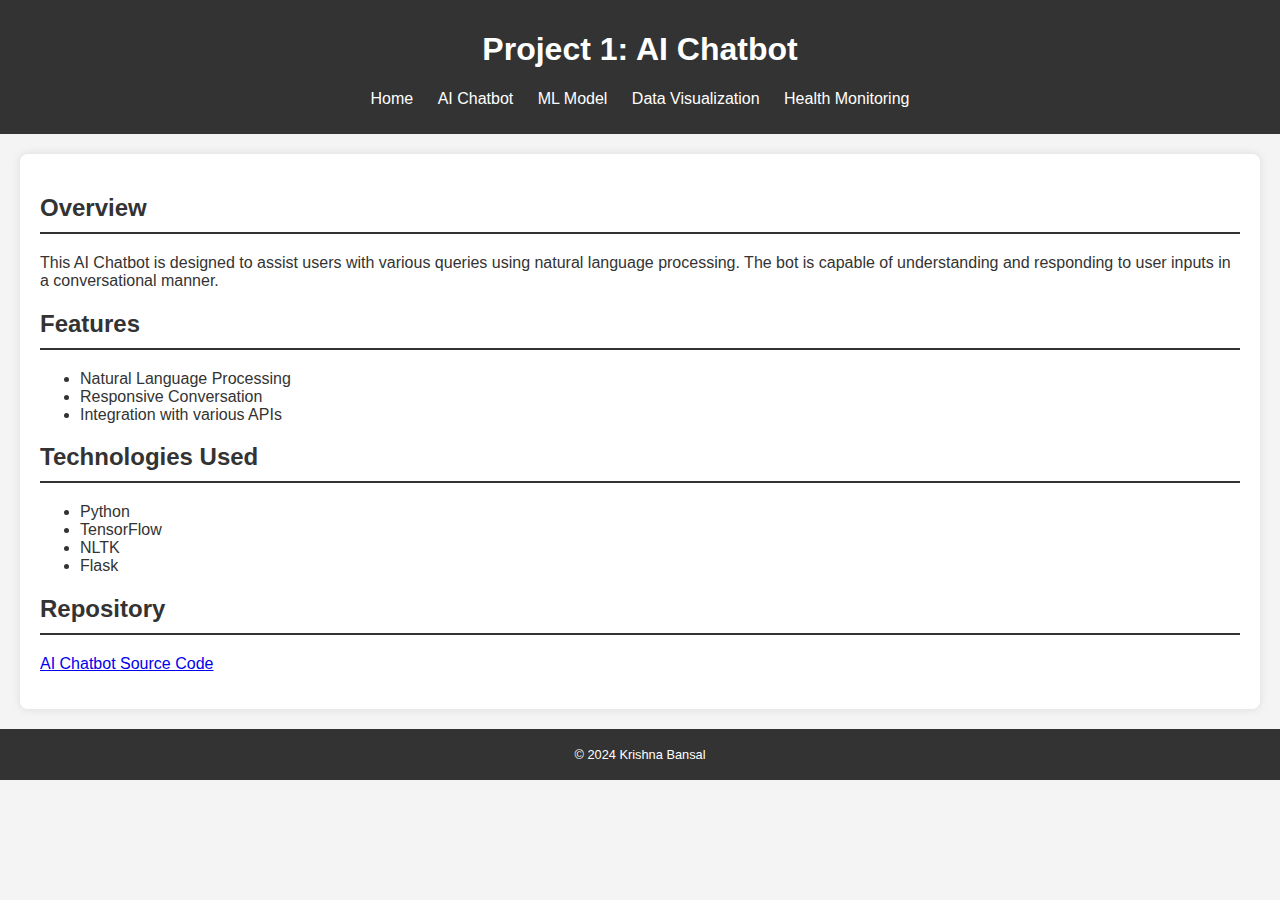
==== project1.html @ cd5c755b "Create project1.html" ====
<!DOCTYPE html>
<html lang="en">
<head>
    <meta charset="UTF-8">
    <meta name="viewport" content="width=device-width, initial-scale=1.0">
    <title>Project 1: AI Chatbot</title>
    <link rel="stylesheet" href="styles.css">
</head>
<body>
    <header>
        <h1>Project 1: AI Chatbot</h1>
        <nav>
            <ul>
                <li><a href="index.html">Home</a></li>
                <li><a href="project1.html">AI Chatbot</a></li>
                <li><a href="project2.html">ML Model</a></li>
                <li><a href="project3.html">Data Visualization</a></li>
                <li><a href="project4.html">Health Monitoring</a></li>
            </ul>
        </nav>
    </header>
    <section>
        <h2>Overview</h2>
        <p>This AI Chatbot is designed to assist users with various queries using natural language processing. The bot is capable of understanding and responding to user inputs in a conversational manner.</p>
        <h2>Features</h2>
        <ul>
            <li>Natural Language Processing</li>
            <li>Responsive Conversation</li>
            <li>Integration with various APIs</li>
        </ul>
        <h2>Technologies Used</h2>
        <ul>
            <li>Python</li>
            <li>TensorFlow</li>
            <li>NLTK</li>
            <li>Flask</li>
        </ul>
        <h2>Repository</h2>
        <p><a href="https://github.com/your-username/repository1" target="_blank">AI Chatbot Source Code</a></p>
    </section>
    <footer>
        <p>&copy; 2024 Krishna Bansal</p>
    </footer>
</body>
</html>
---- styles.css ----
body {
    font-family: Arial, sans-serif;
    margin: 0;
    padding: 0;
    background-color: #f4f4f4;
    color: #333;
}

header {
    background-color: #333;
    color: #fff;
    padding: 10px 0;
    text-align: center;
}

nav ul {
    list-style-type: none;
    padding: 0;
}

nav ul li {
    display: inline;
    margin: 0 10px;
}

nav ul li a {
    color: #fff;
    text-decoration: none;
}

section {
    padding: 20px;
    margin: 20px;
    background-color: #fff;
    border-radius: 8px;
    box-shadow: 0 0 10px rgba(0, 0, 0, 0.1);
}

section h2 {
    color: #333;
    border-bottom: 2px solid #333;
    padding-bottom: 10px;
}

footer {
    background-color: #333;
    color: #fff;
    text-align: center;
    padding: 5px 0;
    position: relative;
    bottom: 0;
    width: 100%;
    font-size: 0.8em;
}

@media (max-width: 600px) {
    nav ul li {
        display: block;
        margin: 5px 0;
    }
}
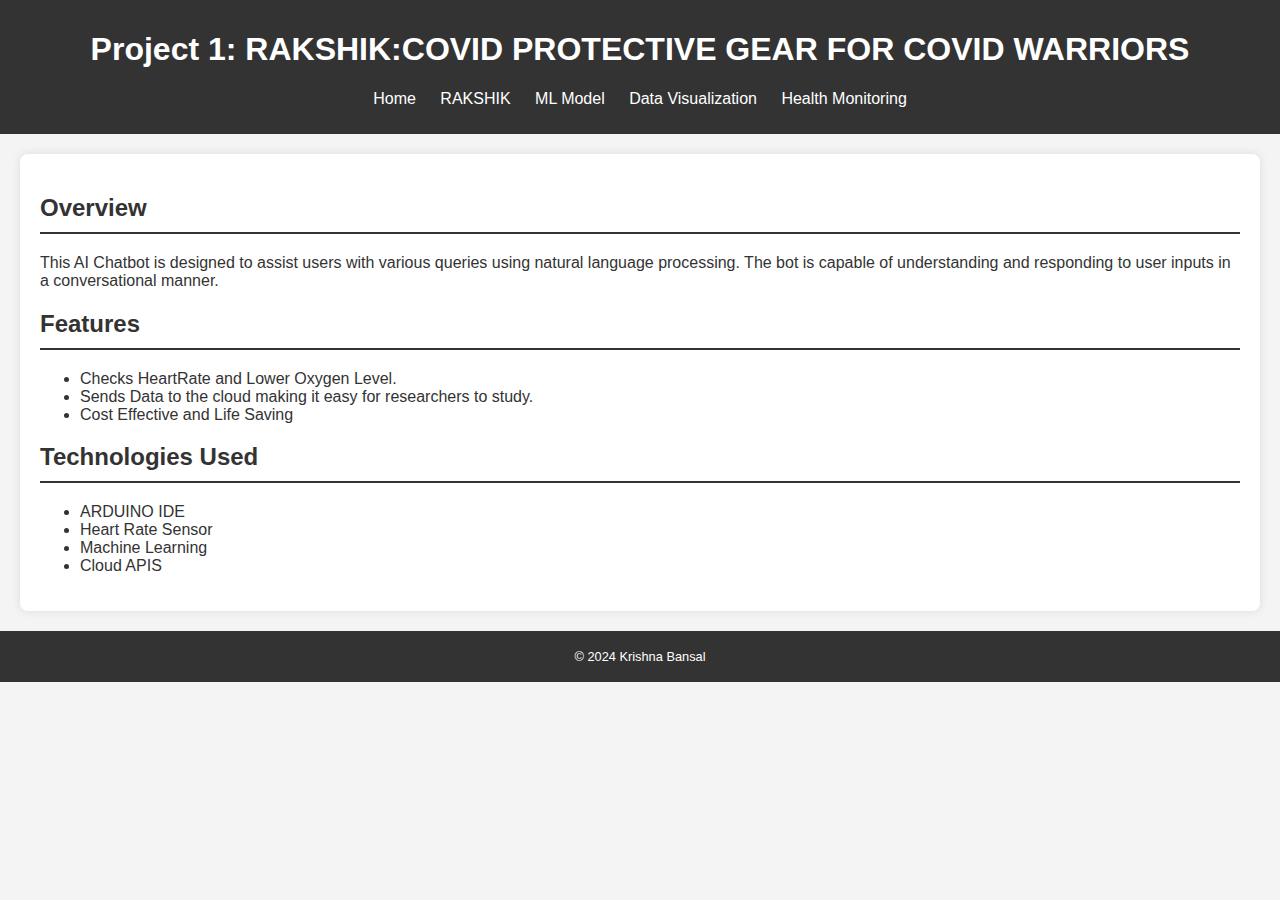
==== commit c46ff878: "Update project1.html" ====
--- a/project1.html
+++ b/project1.html
@@ -3,16 +3,16 @@
 <head>
     <meta charset="UTF-8">
     <meta name="viewport" content="width=device-width, initial-scale=1.0">
-    <title>Project 1: AI Chatbot</title>
+    <title>Project 1: RAKSHIK</title>
     <link rel="stylesheet" href="styles.css">
 </head>
 <body>
     <header>
-        <h1>Project 1: AI Chatbot</h1>
+        <h1>Project 1: RAKSHIK:COVID PROTECTIVE GEAR FOR COVID WARRIORS</h1>
         <nav>
             <ul>
                 <li><a href="index.html">Home</a></li>
-                <li><a href="project1.html">AI Chatbot</a></li>
+                <li><a href="project1.html">RAKSHIK</a></li>
                 <li><a href="project2.html">ML Model</a></li>
                 <li><a href="project3.html">Data Visualization</a></li>
                 <li><a href="project4.html">Health Monitoring</a></li>
@@ -24,19 +24,18 @@
         <p>This AI Chatbot is designed to assist users with various queries using natural language processing. The bot is capable of understanding and responding to user inputs in a conversational manner.</p>
         <h2>Features</h2>
         <ul>
-            <li>Natural Language Processing</li>
-            <li>Responsive Conversation</li>
-            <li>Integration with various APIs</li>
+            <li>Checks HeartRate and Lower Oxygen Level. </li>
+            <li>Sends Data to the cloud making it easy for researchers to study.</li>
+            <li>Cost Effective and Life Saving </li>
         </ul>
         <h2>Technologies Used</h2>
         <ul>
-            <li>Python</li>
-            <li>TensorFlow</li>
-            <li>NLTK</li>
-            <li>Flask</li>
+            <li>ARDUINO IDE</li>
+            <li>Heart Rate Sensor</li>
+            <li>Machine Learning</li>
+            <li>Cloud APIS</li>
         </ul>
-        <h2>Repository</h2>
-        <p><a href="https://github.com/your-username/repository1" target="_blank">AI Chatbot Source Code</a></p>
+        
     </section>
     <footer>
         <p>&copy; 2024 Krishna Bansal</p>
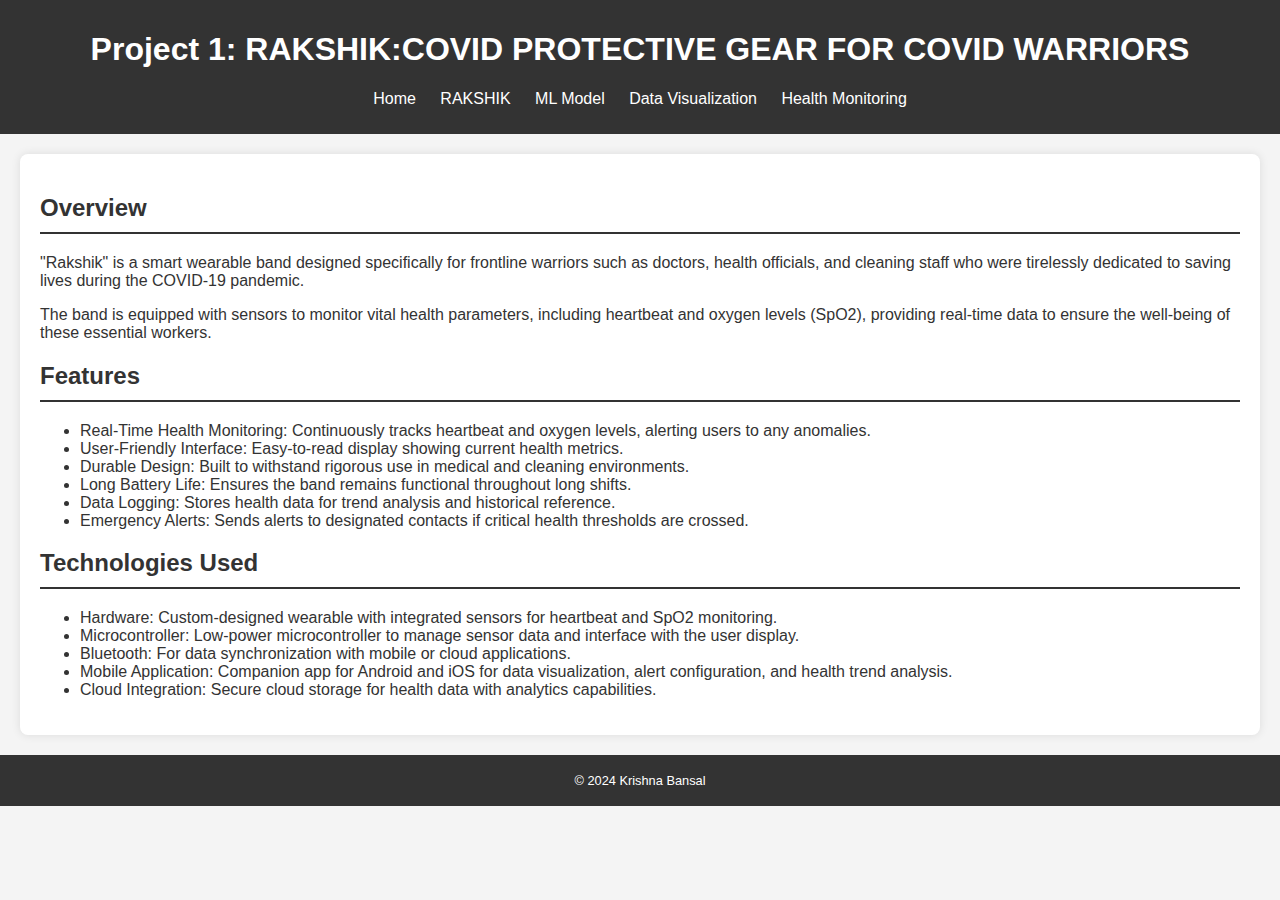
==== commit 76041ec8: "Update project1.html" ====
--- a/project1.html
+++ b/project1.html
@@ -21,19 +21,24 @@
     </header>
     <section>
         <h2>Overview</h2>
-        <p>This AI Chatbot is designed to assist users with various queries using natural language processing. The bot is capable of understanding and responding to user inputs in a conversational manner.</p>
+        <p>"Rakshik" is a smart wearable band designed specifically for frontline warriors such as doctors, health officials, and cleaning staff who were tirelessly dedicated to saving lives during the COVID-19 pandemic.</p>
+        <p>The band is equipped with sensors to monitor vital health parameters, including heartbeat and oxygen levels (SpO2), providing real-time data to ensure the well-being of these essential workers.</p>
         <h2>Features</h2>
         <ul>
-            <li>Checks HeartRate and Lower Oxygen Level. </li>
-            <li>Sends Data to the cloud making it easy for researchers to study.</li>
-            <li>Cost Effective and Life Saving </li>
+            <li>Real-Time Health Monitoring: Continuously tracks heartbeat and oxygen levels, alerting users to any anomalies.</li>
+            <li>User-Friendly Interface: Easy-to-read display showing current health metrics. </li>
+            <li>Durable Design: Built to withstand rigorous use in medical and cleaning environments. </li>
+            <li>Long Battery Life: Ensures the band remains functional throughout long shifts. </li> </li>
+            <li>Data Logging: Stores health data for trend analysis and historical reference.</li>
+            <li>Emergency Alerts: Sends alerts to designated contacts if critical health thresholds are crossed. </li>
         </ul>
         <h2>Technologies Used</h2>
         <ul>
-            <li>ARDUINO IDE</li>
-            <li>Heart Rate Sensor</li>
-            <li>Machine Learning</li>
-            <li>Cloud APIS</li>
+            <li>Hardware: Custom-designed wearable with integrated sensors for heartbeat and SpO2 monitoring.</li>
+            <li>Microcontroller: Low-power microcontroller to manage sensor data and interface with the user display.</li>
+            <li>Bluetooth: For data synchronization with mobile or cloud applications.</li>
+            <li>Mobile Application: Companion app for Android and iOS for data visualization, alert configuration, and health trend analysis.</li>
+            <li>Cloud Integration: Secure cloud storage for health data with analytics capabilities.</li>
         </ul>
         
     </section>
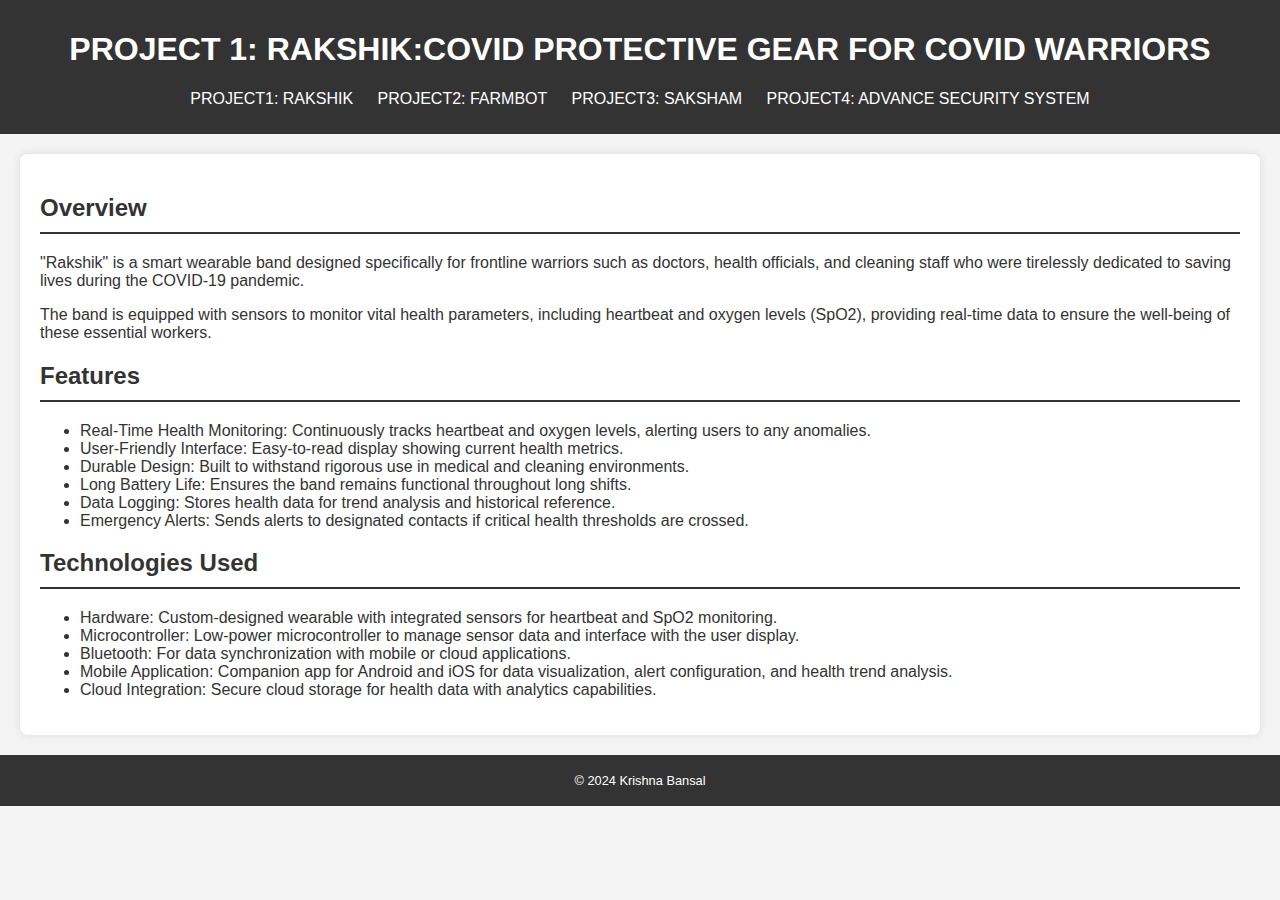
==== commit 8bd205ce: "Update project1.html" ====
--- a/project1.html
+++ b/project1.html
@@ -3,19 +3,18 @@
 <head>
     <meta charset="UTF-8">
     <meta name="viewport" content="width=device-width, initial-scale=1.0">
-    <title>Project 1: RAKSHIK</title>
+    <title>PROJECT 1: RAKSHIK</title>
     <link rel="stylesheet" href="styles.css">
 </head>
 <body>
     <header>
-        <h1>Project 1: RAKSHIK:COVID PROTECTIVE GEAR FOR COVID WARRIORS</h1>
+        <h1>PROJECT 1: RAKSHIK:COVID PROTECTIVE GEAR FOR COVID WARRIORS</h1>
         <nav>
             <ul>
-                <li><a href="index.html">Home</a></li>
-                <li><a href="project1.html">RAKSHIK</a></li>
-                <li><a href="project2.html">ML Model</a></li>
-                <li><a href="project3.html">Data Visualization</a></li>
-                <li><a href="project4.html">Health Monitoring</a></li>
+            <li><a href="project1.html" target="_blank">PROJECT1: RAKSHIK </a></li>
+            <li><a href="project2.html" target="_blank">PROJECT2: FARMBOT </a></li>
+            <li><a href="project3.html" target="_blank">PROJECT3: SAKSHAM</a></li>
+            <li><a href="project4.html" target="_blank">PROJECT4: ADVANCE SECURITY SYSTEM </a></li>
             </ul>
         </nav>
     </header>
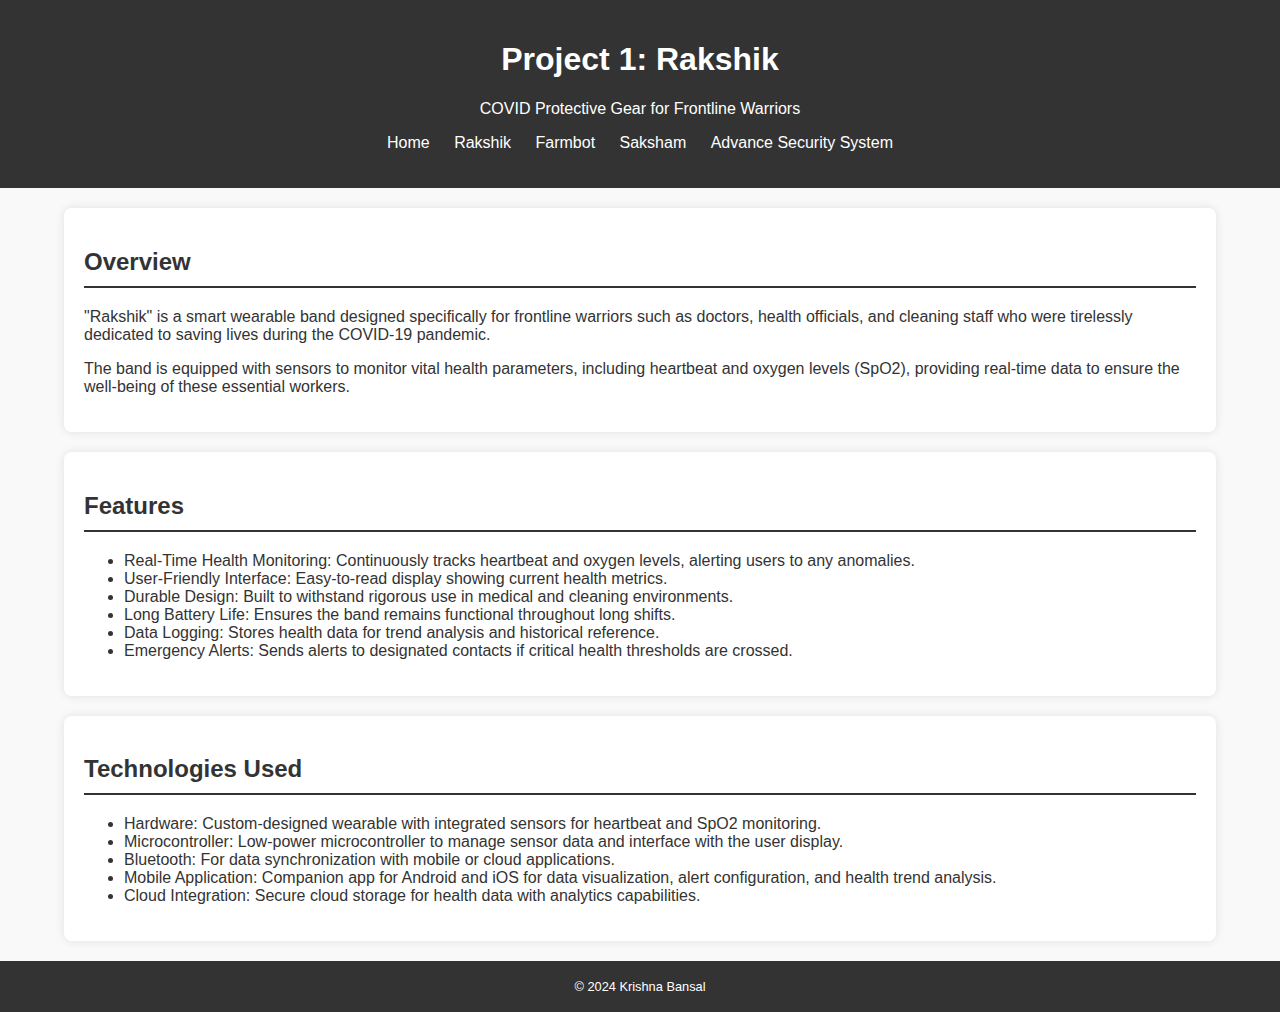
==== commit cb333fd9: "Update project1.html" ====
--- a/project1.html
+++ b/project1.html
@@ -3,44 +3,55 @@
 <head>
     <meta charset="UTF-8">
     <meta name="viewport" content="width=device-width, initial-scale=1.0">
-    <title>PROJECT 1: RAKSHIK</title>
+    <title>Project 1: Rakshik</title>
     <link rel="stylesheet" href="styles.css">
 </head>
 <body>
     <header>
-        <h1>PROJECT 1: RAKSHIK:COVID PROTECTIVE GEAR FOR COVID WARRIORS</h1>
+        <h1>Project 1: Rakshik</h1>
+        <p>COVID Protective Gear for Frontline Warriors</p>
         <nav>
             <ul>
-            <li><a href="project1.html" target="_blank">PROJECT1: RAKSHIK </a></li>
-            <li><a href="project2.html" target="_blank">PROJECT2: FARMBOT </a></li>
-            <li><a href="project3.html" target="_blank">PROJECT3: SAKSHAM</a></li>
-            <li><a href="project4.html" target="_blank">PROJECT4: ADVANCE SECURITY SYSTEM </a></li>
+                <li><a href="index.html">Home</a></li>
+                <li><a href="project1.html">Rakshik</a></li>
+                <li><a href="project2.html">Farmbot</a></li>
+                <li><a href="project3.html">Saksham</a></li>
+                <li><a href="project4.html">Advance Security System</a></li>
             </ul>
         </nav>
     </header>
-    <section>
-        <h2>Overview</h2>
-        <p>"Rakshik" is a smart wearable band designed specifically for frontline warriors such as doctors, health officials, and cleaning staff who were tirelessly dedicated to saving lives during the COVID-19 pandemic.</p>
-        <p>The band is equipped with sensors to monitor vital health parameters, including heartbeat and oxygen levels (SpO2), providing real-time data to ensure the well-being of these essential workers.</p>
-        <h2>Features</h2>
-        <ul>
-            <li>Real-Time Health Monitoring: Continuously tracks heartbeat and oxygen levels, alerting users to any anomalies.</li>
-            <li>User-Friendly Interface: Easy-to-read display showing current health metrics. </li>
-            <li>Durable Design: Built to withstand rigorous use in medical and cleaning environments. </li>
-            <li>Long Battery Life: Ensures the band remains functional throughout long shifts. </li> </li>
-            <li>Data Logging: Stores health data for trend analysis and historical reference.</li>
-            <li>Emergency Alerts: Sends alerts to designated contacts if critical health thresholds are crossed. </li>
-        </ul>
-        <h2>Technologies Used</h2>
-        <ul>
-            <li>Hardware: Custom-designed wearable with integrated sensors for heartbeat and SpO2 monitoring.</li>
-            <li>Microcontroller: Low-power microcontroller to manage sensor data and interface with the user display.</li>
-            <li>Bluetooth: For data synchronization with mobile or cloud applications.</li>
-            <li>Mobile Application: Companion app for Android and iOS for data visualization, alert configuration, and health trend analysis.</li>
-            <li>Cloud Integration: Secure cloud storage for health data with analytics capabilities.</li>
-        </ul>
-        
-    </section>
+
+    <main class="container">
+        <section>
+            <h2>Overview</h2>
+            <p>"Rakshik" is a smart wearable band designed specifically for frontline warriors such as doctors, health officials, and cleaning staff who were tirelessly dedicated to saving lives during the COVID-19 pandemic.</p>
+            <p>The band is equipped with sensors to monitor vital health parameters, including heartbeat and oxygen levels (SpO2), providing real-time data to ensure the well-being of these essential workers.</p>
+        </section>
+
+        <section>
+            <h2>Features</h2>
+            <ul>
+                <li>Real-Time Health Monitoring: Continuously tracks heartbeat and oxygen levels, alerting users to any anomalies.</li>
+                <li>User-Friendly Interface: Easy-to-read display showing current health metrics.</li>
+                <li>Durable Design: Built to withstand rigorous use in medical and cleaning environments.</li>
+                <li>Long Battery Life: Ensures the band remains functional throughout long shifts.</li>
+                <li>Data Logging: Stores health data for trend analysis and historical reference.</li>
+                <li>Emergency Alerts: Sends alerts to designated contacts if critical health thresholds are crossed.</li>
+            </ul>
+        </section>
+
+        <section>
+            <h2>Technologies Used</h2>
+            <ul>
+                <li>Hardware: Custom-designed wearable with integrated sensors for heartbeat and SpO2 monitoring.</li>
+                <li>Microcontroller: Low-power microcontroller to manage sensor data and interface with the user display.</li>
+                <li>Bluetooth: For data synchronization with mobile or cloud applications.</li>
+                <li>Mobile Application: Companion app for Android and iOS for data visualization, alert configuration, and health trend analysis.</li>
+                <li>Cloud Integration: Secure cloud storage for health data with analytics capabilities.</li>
+            </ul>
+        </section>
+    </main>
+
     <footer>
         <p>&copy; 2024 Krishna Bansal</p>
     </footer>
--- a/styles.css
+++ b/styles.css
@@ -1,15 +1,16 @@
+/* Global Styles */
 body {
-    font-family: Arial, sans-serif;
+    font-family: 'Segoe UI', Tahoma, Geneva, Verdana, sans-serif;
     margin: 0;
     padding: 0;
-    background-color: #f4f4f4;
+    background-color: #f9f9f9;
     color: #333;
 }
 
 header {
     background-color: #333;
     color: #fff;
-    padding: 10px 0;
+    padding: 20px 0;
     text-align: center;
 }
 
@@ -28,9 +29,14 @@
     text-decoration: none;
 }
 
+.container {
+    width: 90%;
+    margin: 0 auto;
+}
+
 section {
     padding: 20px;
-    margin: 20px;
+    margin: 20px 0;
     background-color: #fff;
     border-radius: 8px;
     box-shadow: 0 0 10px rgba(0, 0, 0, 0.1);
@@ -47,15 +53,20 @@
     color: #fff;
     text-align: center;
     padding: 5px 0;
-    position: relative;
-    bottom: 0;
-    width: 100%;
     font-size: 0.8em;
 }
 
-@media (max-width: 600px) {
+@media (max-width: 768px) {
+    header {
+        padding: 10px 0;
+    }
+
     nav ul li {
         display: block;
         margin: 5px 0;
     }
+
+    section {
+        margin: 10px 0;
+    }
 }
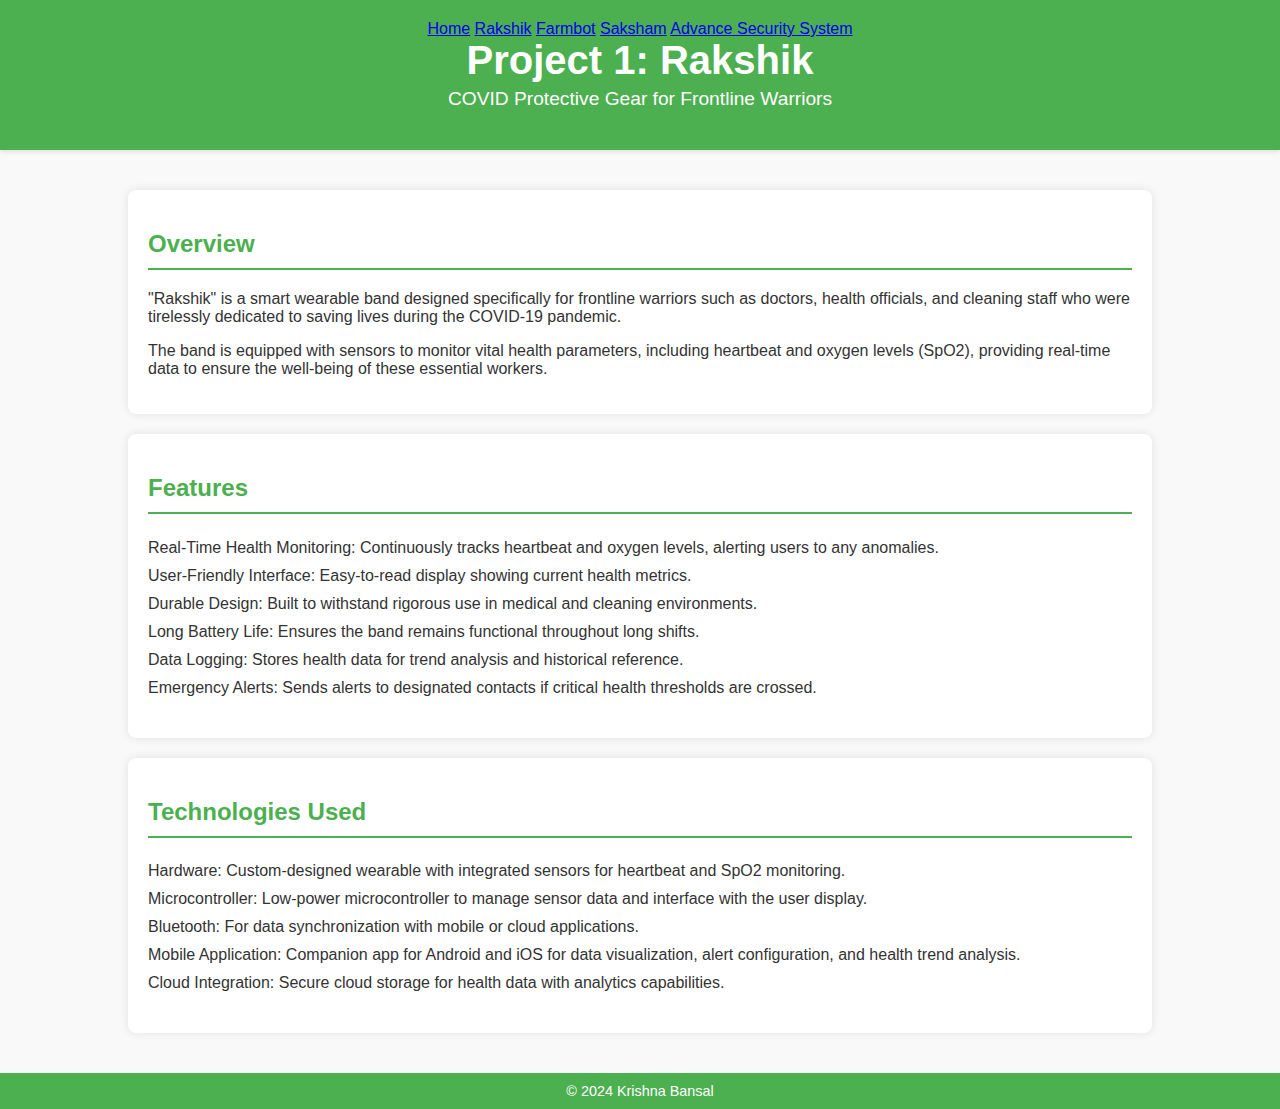
==== commit 4c99133d: "Update project1.html" ====
--- a/project1.html
+++ b/project1.html
@@ -8,17 +8,17 @@
 </head>
 <body>
     <header>
-        <h1>Project 1: Rakshik</h1>
-        <p>COVID Protective Gear for Frontline Warriors</p>
-        <nav>
-            <ul>
-                <li><a href="index.html">Home</a></li>
-                <li><a href="project1.html">Rakshik</a></li>
-                <li><a href="project2.html">Farmbot</a></li>
-                <li><a href="project3.html">Saksham</a></li>
-                <li><a href="project4.html">Advance Security System</a></li>
-            </ul>
-        </nav>
+        <div class="topnav">
+            <a href="index.html">Home</a>
+            <a href="project1.html">Rakshik</a>
+            <a href="project2.html">Farmbot</a>
+            <a href="project3.html">Saksham</a>
+            <a href="project4.html">Advance Security System</a>
+        </div>
+        <div class="header-content">
+            <h1>Project 1: Rakshik</h1>
+            <p>COVID Protective Gear for Frontline Warriors</p>
+        </div>
     </header>
 
     <main class="container">
--- a/styles.css
+++ b/styles.css
@@ -8,30 +8,49 @@
 }
 
 header {
-    background-color: #333;
+    background-color: #4CAF50;
     color: #fff;
     padding: 20px 0;
     text-align: center;
+    box-shadow: 0 2px 4px rgba(0, 0, 0, 0.1);
+}
+
+header h1 {
+    margin: 0;
+    font-size: 2.5em;
+}
+
+header p {
+    margin: 5px 0 20px;
+    font-size: 1.2em;
 }
 
 nav ul {
     list-style-type: none;
     padding: 0;
+    margin: 0;
+    display: flex;
+    justify-content: center;
 }
 
 nav ul li {
-    display: inline;
-    margin: 0 10px;
+    margin: 0 15px;
 }
 
 nav ul li a {
     color: #fff;
     text-decoration: none;
+    font-size: 1.1em;
+}
+
+nav ul li a:hover {
+    text-decoration: underline;
 }
 
 .container {
-    width: 90%;
+    width: 80%;
     margin: 0 auto;
+    padding: 20px 0;
 }
 
 section {
@@ -43,17 +62,30 @@
 }
 
 section h2 {
-    color: #333;
-    border-bottom: 2px solid #333;
+    color: #4CAF50;
+    border-bottom: 2px solid #4CAF50;
     padding-bottom: 10px;
 }
 
+section ul {
+    list-style-type: none;
+    padding: 0;
+}
+
+section ul li {
+    padding: 5px 0;
+}
+
 footer {
-    background-color: #333;
+    background-color: #4CAF50;
     color: #fff;
     text-align: center;
-    padding: 5px 0;
-    font-size: 0.8em;
+    padding: 10px 0;
+    font-size: 0.9em;
+}
+
+footer p {
+    margin: 0;
 }
 
 @media (max-width: 768px) {
@@ -61,9 +93,16 @@
         padding: 10px 0;
     }
 
+    nav ul {
+        flex-direction: column;
+    }
+
     nav ul li {
-        display: block;
         margin: 5px 0;
+    }
+
+    .container {
+        width: 90%;
     }
 
     section {
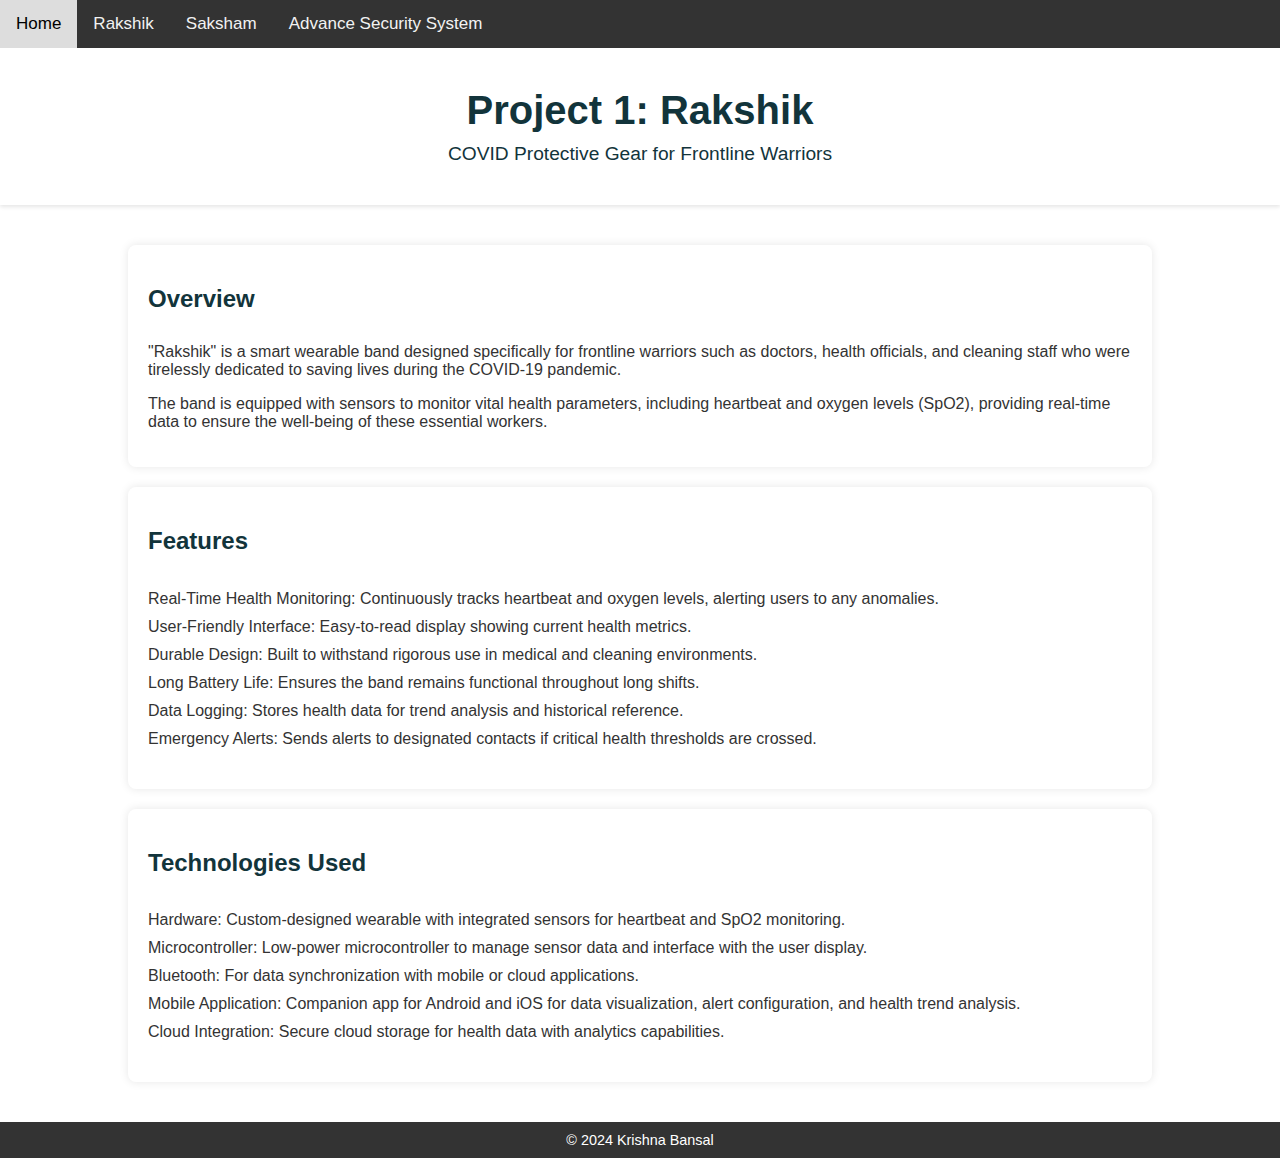
==== commit 7fc6e571: "Update project1.html" ====
--- a/project1.html
+++ b/project1.html
@@ -11,7 +11,6 @@
         <div class="topnav">
             <a href="index.html">Home</a>
             <a href="project1.html">Rakshik</a>
-            <a href="project2.html">Farmbot</a>
             <a href="project3.html">Saksham</a>
             <a href="project4.html">Advance Security System</a>
         </div>
--- a/styles.css
+++ b/styles.css
@@ -3,16 +3,20 @@
     font-family: 'Segoe UI', Tahoma, Geneva, Verdana, sans-serif;
     margin: 0;
     padding: 0;
-    background-color: #f9f9f9;
+    background-color: #fffff;
     color: #333;
 }
 
 header {
-    background-color: #4CAF50;
-    color: #fff;
-    padding: 20px 0;
+    position: relative;
+    background-color: #fffff;
+    color: #12343b;
     text-align: center;
     box-shadow: 0 2px 4px rgba(0, 0, 0, 0.1);
+}
+
+.header-content {
+    padding: 40px 0;
 }
 
 header h1 {
@@ -21,30 +25,33 @@
 }
 
 header p {
-    margin: 5px 0 20px;
+    margin: 10px 0 0;
     font-size: 1.2em;
 }
 
-nav ul {
-    list-style-type: none;
-    padding: 0;
-    margin: 0;
-    display: flex;
-    justify-content: center;
+.topnav {
+    overflow: hidden;
+    background-color: #333;
 }
 
-nav ul li {
-    margin: 0 15px;
+.topnav a {
+    float: left;
+    display: block;
+    color: #f2f2f2;
+    text-align: center;
+    padding: 14px 16px;
+    text-decoration: none;
+    font-size: 17px;
 }
 
-nav ul li a {
-    color: #fff;
-    text-decoration: none;
-    font-size: 1.1em;
+.topnav a:hover {
+    background-color: #ddd;
+    color: black;
 }
 
-nav ul li a:hover {
-    text-decoration: underline;
+.topnav a.active {
+    background-color: #fffff;
+    color: white;
 }
 
 .container {
@@ -62,8 +69,8 @@
 }
 
 section h2 {
-    color: #4CAF50;
-    border-bottom: 2px solid #4CAF50;
+    color: #12343b;
+    border-bottom: 2px solid #fffff;
     padding-bottom: 10px;
 }
 
@@ -77,7 +84,7 @@
 }
 
 footer {
-    background-color: #4CAF50;
+    background-color: #333;
     color: #fff;
     text-align: center;
     padding: 10px 0;
@@ -93,12 +100,15 @@
         padding: 10px 0;
     }
 
-    nav ul {
-        flex-direction: column;
+    .topnav a {
+        float: none;
+        width: 100%;
+        text-align: left;
+        padding-left: 20px;
     }
 
-    nav ul li {
-        margin: 5px 0;
+    .header-content {
+        padding: 20px 0;
     }
 
     .container {
